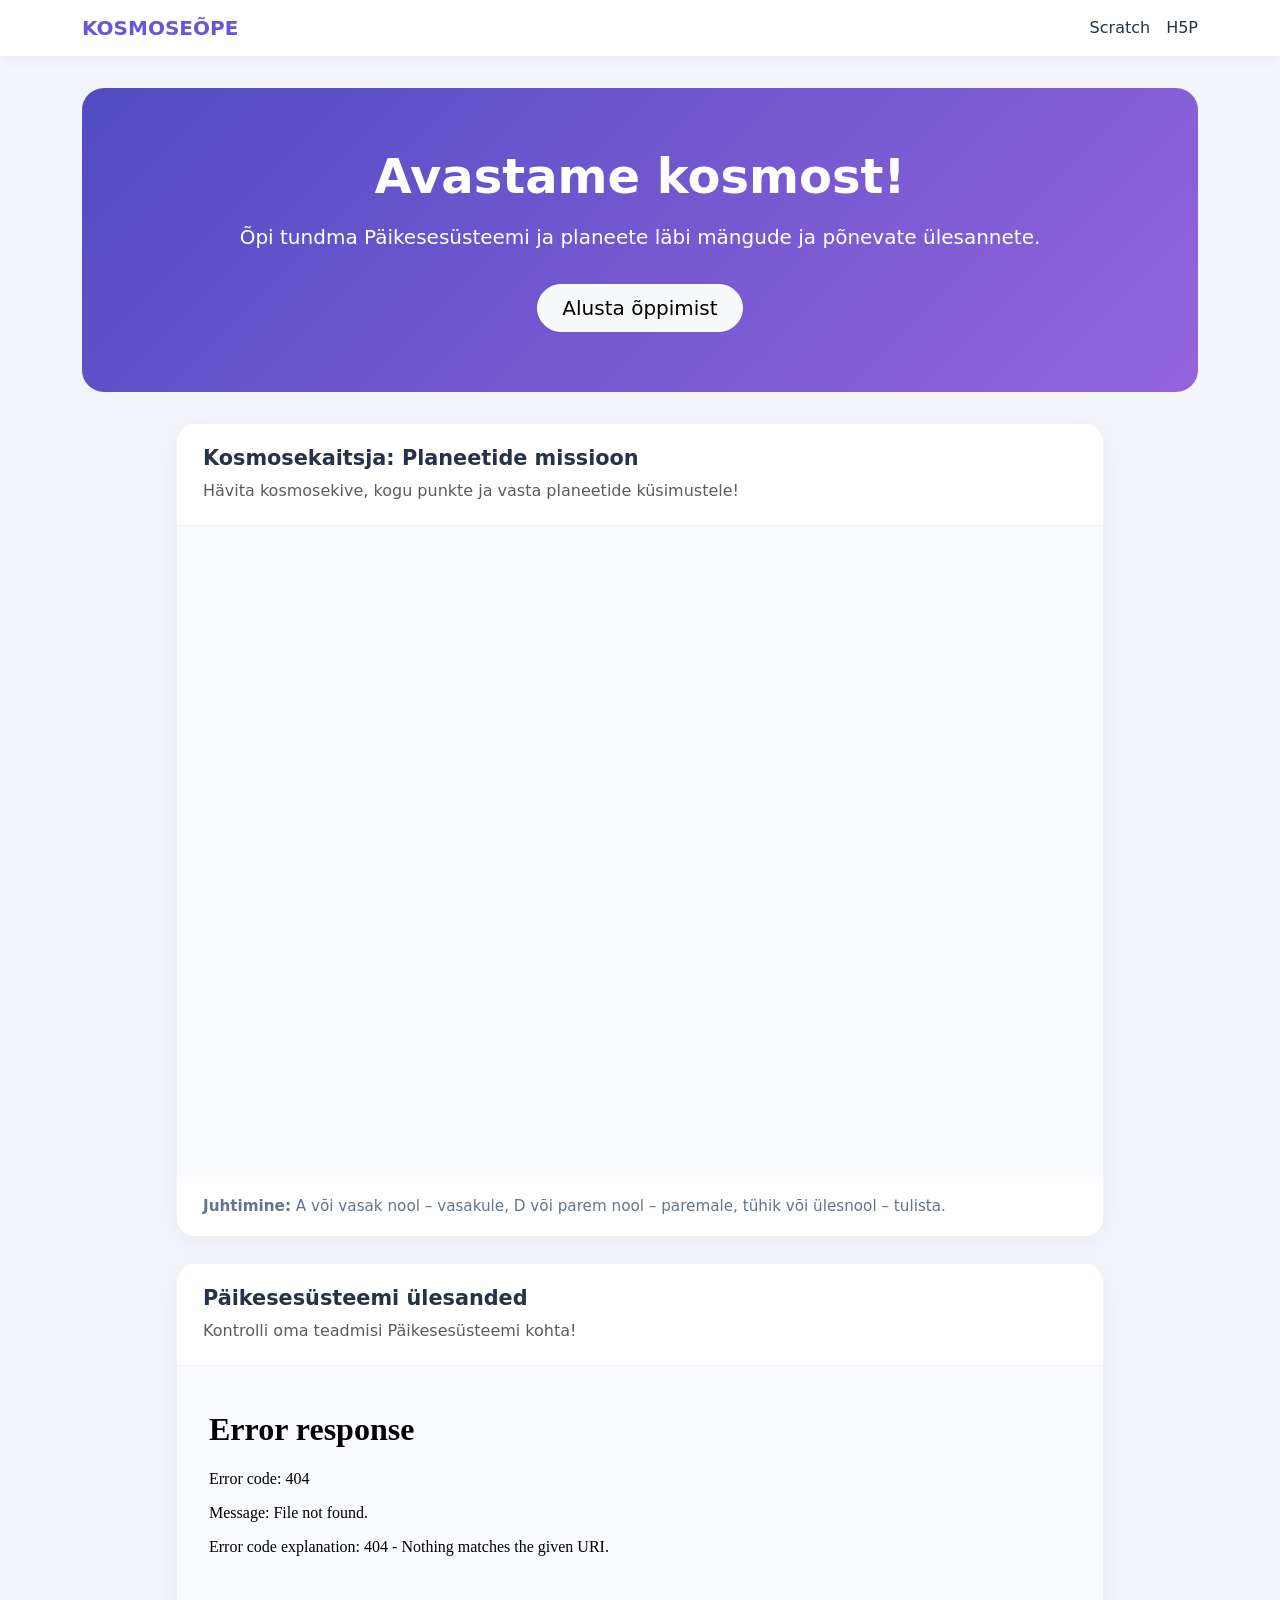
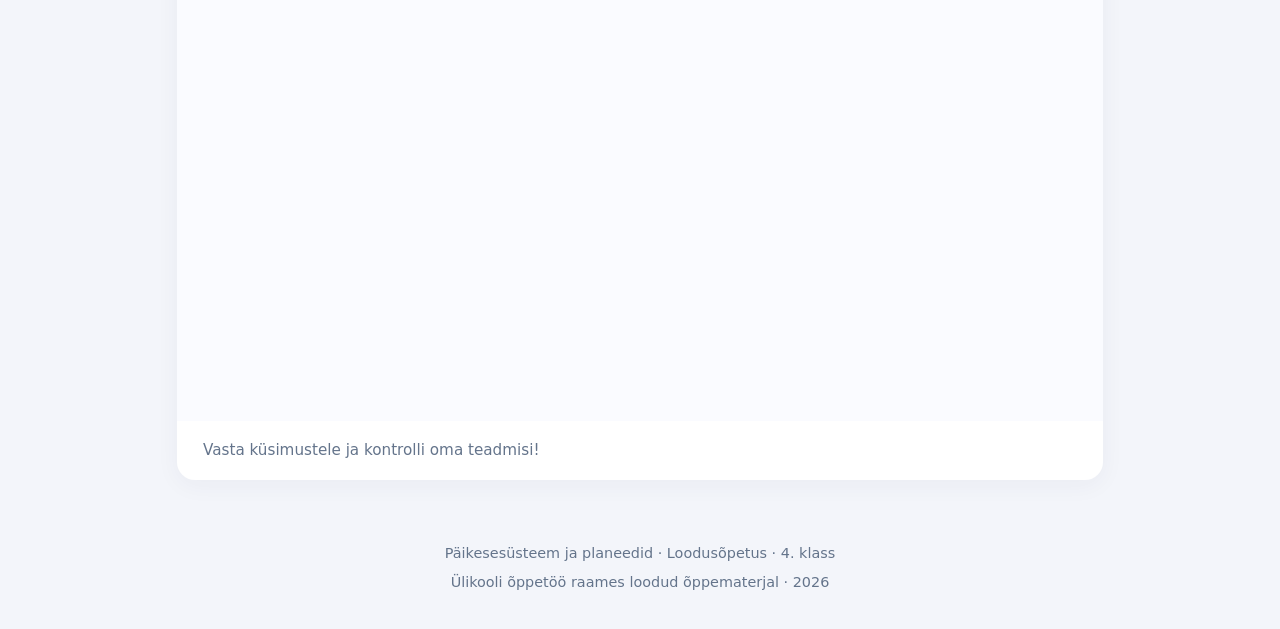
==== index.html @ 499214a0 "Create index.html" ====
<!DOCTYPE html>
<html lang="et">
<head>
  <meta charset="UTF-8">
  <meta name="viewport" content="width=device-width, initial-scale=1">
  <title>Kosmoseõpe | Päikesesüsteem ja planeedid</title>

  <link href="https://cdn.jsdelivr.net/npm/bootstrap@5.3.8/dist/css/bootstrap.min.css" rel="stylesheet">

  <style>
    body {
      font-family: system-ui, sans-serif;
      background: #f3f5fa;
      color: #263248;
    }

    .navbar {
      background: #fff;
      box-shadow: 0 2px 12px #19233a10;
    }

    .navbar-brand {
      font-weight: 800;
      color: #6657d9;
    }

    .hero {
      background: linear-gradient(135deg, #514cc3, #9464dc);
      color: white;
      border-radius: 22px;
      padding: 60px 30px;
      text-align: center;
      margin: 32px 0;
    }

    .hero h1 {
      font-size: clamp(2rem, 5vw, 3rem);
      font-weight: 800;
    }

    .activity-card {
      background: white;
      border-radius: 18px;
      margin-bottom: 28px;
      overflow: hidden;
      box-shadow: 0 5px 25px #27344c0c;
    }

    .activity-header {
      padding: 22px 26px;
      border-bottom: 1px solid #edf0f5;
    }

    .activity-header h2 {
      font-size: 1.3rem;
      font-weight: 750;
      margin: 0 0 8px;
    }

    .embed-area {
      padding: 24px;
      display: flex;
      justify-content: center;
      background: #fafbff;
    }

    .scratch-box {
      width: min(100%, 720px);
      aspect-ratio: 485 / 402;
    }

    .scratch-box iframe {
      width: 100%;
      height: 100%;
      border: 0;
    }

    .h5p-box {
      width: 100%;
    }

    .h5p-box iframe {
      width: 100%;
      max-width: 100%;
      min-height: 600px;
      border: 0;
    }

    .activity-footer {
      padding: 18px 26px;
      font-size: 0.95rem;
      color: #64748b;
    }

    footer {
      text-align: center;
      padding: 35px 15px;
      color: #64748b;
      font-size: 0.9rem;
    }
  </style>
</head>

<body>

  <nav class="navbar navbar-expand-lg sticky-top">
    <div class="container">
      <a class="navbar-brand" href="#">KOSMOSEÕPE</a>

      <div class="d-flex gap-3">
        <a class="nav-link" href="#scratch">Scratch</a>
        <a class="nav-link" href="#h5p">H5P</a>
      </div>
    </div>
  </nav>

  <main class="container">

    <header class="hero">
      <h1>Avastame kosmost!</h1>
      <p class="lead mt-3">
        Õpi tundma Päikesesüsteemi ja planeete
        läbi mängude ja põnevate ülesannete.
      </p>
      <a href="#scratch" class="btn btn-light btn-lg rounded-pill px-4 mt-3">
        Alusta õppimist
      </a>
    </header>

    <div class="row justify-content-center">
      <div class="col-lg-10">

        <!-- SCRATCH -->
        <section class="activity-card" id="scratch">
          <div class="activity-header">
            <h2>Kosmosekaitsja: Planeetide missioon</h2>
            <p class="text-muted mb-0">
              Hävita kosmosekive, kogu punkte
              ja vasta planeetide küsimustele!
            </p>
          </div>

          <div class="embed-area">
            <div class="scratch-box">
              <iframe
                src="https://scratch.mit.edu/projects/PROJECT_ID/embed"
                title="Kosmosekaitsja"
                allowfullscreen>
              </iframe>
            </div>
          </div>

          <div class="activity-footer">
            <strong>Juhtimine:</strong>
            A või vasak nool – vasakule,
            D või parem nool – paremale,
            tühik või ülesnool – tulista.
          </div>
        </section>

        <!-- H5P -->
        <section class="activity-card" id="h5p">
          <div class="activity-header">
            <h2>Päikesesüsteemi ülesanded</h2>
            <p class="text-muted mb-0">
              Kontrolli oma teadmisi Päikesesüsteemi kohta!
            </p>
          </div>

          <div class="embed-area">
            <div class="h5p-box">

              <!-- Asenda H5P_EMBED_URL oma H5P lingiga -->
              <iframe
                src="H5P_EMBED_URL"
                title="Päikesesüsteemi ülesanded"
                loading="lazy"
                allowfullscreen>
              </iframe>

              <!-- Kui H5P annab eraldi
                   h5p-resizer.js skripti,
                   lisa see siia. -->

            </div>
          </div>

          <div class="activity-footer">
            Vasta küsimustele ja kontrolli oma teadmisi!
          </div>
        </section>

      </div>
    </div>
  </main>

  <footer>
    Päikesesüsteem ja planeedid · Loodusõpetus · 4. klass
    <p class="mt-2 mb-0">
      Ülikooli õppetöö raames loodud õppematerjal · 2026
    </p>
  </footer>

  <script src="https://cdn.jsdelivr.net/npm/bootstrap@5.3.8/dist/js/bootstrap.bundle.min.js"></script>
</body>
</html>
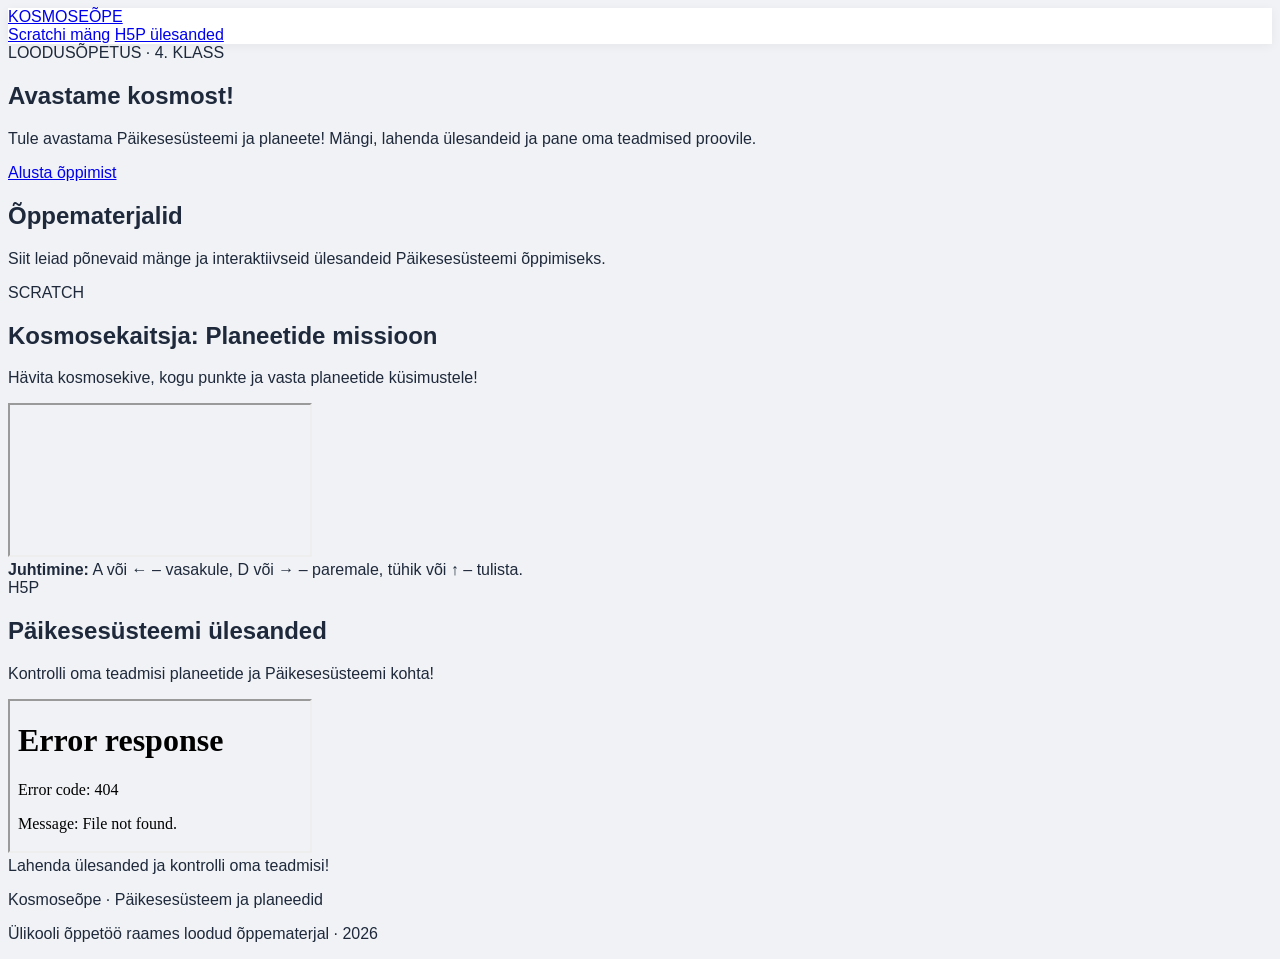
==== commit a993b32e: "Update index.html" ====
--- a/index.html
+++ b/index.html
@@ -1,206 +1,128 @@
 <!DOCTYPE html>
 <html lang="et">
 <head>
-  <meta charset="UTF-8">
-  <meta name="viewport" content="width=device-width, initial-scale=1">
-  <title>Kosmoseõpe | Päikesesüsteem ja planeedid</title>
-
-  <link href="https://cdn.jsdelivr.net/npm/bootstrap@5.3.8/dist/css/bootstrap.min.css" rel="stylesheet">
-
-  <style>
-    body {
-      font-family: system-ui, sans-serif;
-      background: #f3f5fa;
-      color: #263248;
-    }
-
-    .navbar {
-      background: #fff;
-      box-shadow: 0 2px 12px #19233a10;
-    }
-
-    .navbar-brand {
-      font-weight: 800;
-      color: #6657d9;
-    }
-
-    .hero {
-      background: linear-gradient(135deg, #514cc3, #9464dc);
-      color: white;
-      border-radius: 22px;
-      padding: 60px 30px;
-      text-align: center;
-      margin: 32px 0;
-    }
-
-    .hero h1 {
-      font-size: clamp(2rem, 5vw, 3rem);
-      font-weight: 800;
-    }
-
-    .activity-card {
-      background: white;
-      border-radius: 18px;
-      margin-bottom: 28px;
-      overflow: hidden;
-      box-shadow: 0 5px 25px #27344c0c;
-    }
-
-    .activity-header {
-      padding: 22px 26px;
-      border-bottom: 1px solid #edf0f5;
-    }
-
-    .activity-header h2 {
-      font-size: 1.3rem;
-      font-weight: 750;
-      margin: 0 0 8px;
-    }
-
-    .embed-area {
-      padding: 24px;
-      display: flex;
-      justify-content: center;
-      background: #fafbff;
-    }
-
-    .scratch-box {
-      width: min(100%, 720px);
-      aspect-ratio: 485 / 402;
-    }
-
-    .scratch-box iframe {
-      width: 100%;
-      height: 100%;
-      border: 0;
-    }
-
-    .h5p-box {
-      width: 100%;
-    }
-
-    .h5p-box iframe {
-      width: 100%;
-      max-width: 100%;
-      min-height: 600px;
-      border: 0;
-    }
-
-    .activity-footer {
-      padding: 18px 26px;
-      font-size: 0.95rem;
-      color: #64748b;
-    }
-
-    footer {
-      text-align: center;
-      padding: 35px 15px;
-      color: #64748b;
-      font-size: 0.9rem;
-    }
-  </style>
+    <meta charset="UTF-8">
+    <meta name="viewport" content="width=device-width, initial-scale=1.0">
+    <title>Kosmoseõpe | Päikesesüsteem ja planeedid</title>
+    <link rel="stylesheet" href="css/style.css">
 </head>
 
 <body>
+    <!-- NAVIGATSIOON -->
+    <header class="site-header">
+        <nav class="navbar container">
+            <a href="#" class="logo">KOSMOSEÕPE</a>
 
-  <nav class="navbar navbar-expand-lg sticky-top">
-    <div class="container">
-      <a class="navbar-brand" href="#">KOSMOSEÕPE</a>
-
-      <div class="d-flex gap-3">
-        <a class="nav-link" href="#scratch">Scratch</a>
-        <a class="nav-link" href="#h5p">H5P</a>
-      </div>
-    </div>
-  </nav>
-
-  <main class="container">
-
-    <header class="hero">
-      <h1>Avastame kosmost!</h1>
-      <p class="lead mt-3">
-        Õpi tundma Päikesesüsteemi ja planeete
-        läbi mängude ja põnevate ülesannete.
-      </p>
-      <a href="#scratch" class="btn btn-light btn-lg rounded-pill px-4 mt-3">
-        Alusta õppimist
-      </a>
+            <div class="nav-links">
+                <a href="#scratch">Scratchi mäng</a>
+                <a href="#h5p">H5P ülesanded</a>
+            </div>
+        </nav>
     </header>
 
-    <div class="row justify-content-center">
-      <div class="col-lg-10">
+    <main class="container">
 
-        <!-- SCRATCH -->
-        <section class="activity-card" id="scratch">
-          <div class="activity-header">
-            <h2>Kosmosekaitsja: Planeetide missioon</h2>
-            <p class="text-muted mb-0">
-              Hävita kosmosekive, kogu punkte
-              ja vasta planeetide küsimustele!
+        <!-- PEAMINE BÄNNER -->
+        <section class="hero">
+            <span class="hero-label">LOODUSÕPETUS · 4. KLASS</span>
+            <h1>Avastame kosmost!</h1>
+            <p>
+                Tule avastama Päikesesüsteemi ja planeete!
+                Mängi, lahenda ülesandeid ja pane oma
+                teadmised proovile.
             </p>
-          </div>
-
-          <div class="embed-area">
-            <div class="scratch-box">
-              <iframe
-                src="https://scratch.mit.edu/projects/PROJECT_ID/embed"
-                title="Kosmosekaitsja"
-                allowfullscreen>
-              </iframe>
-            </div>
-          </div>
-
-          <div class="activity-footer">
-            <strong>Juhtimine:</strong>
-            A või vasak nool – vasakule,
-            D või parem nool – paremale,
-            tühik või ülesnool – tulista.
-          </div>
+            <a href="#scratch" class="hero-button">
+                Alusta õppimist
+            </a>
         </section>
 
-        <!-- H5P -->
+        <!-- SISSEJUHATUS -->
+        <section class="intro">
+            <h2>Õppematerjalid</h2>
+            <p>
+                Siit leiad põnevaid mänge ja interaktiivseid
+                ülesandeid Päikesesüsteemi õppimiseks.
+            </p>
+        </section>
+
+        <!-- SCRATCHI MÄNG -->
+        <section class="activity-card" id="scratch">
+            <div class="card-header">
+                <span class="category">SCRATCH</span>
+                <h2>
+                    Kosmosekaitsja:
+                    Planeetide missioon
+                </h2>
+                <p>
+                    Hävita kosmosekive, kogu punkte
+                    ja vasta planeetide küsimustele!
+                </p>
+            </div>
+            <div class="game-container">
+                <!-- ASENDA PROJECT_ID OMA PROJEKTI NUMBRIGA -->
+                <iframe
+                    class="scratch-frame"
+                    src="https://scratch.mit.edu/projects/PROJECT_ID/embed"
+                    title="Kosmosekaitsja"
+                    allowfullscreen>
+                </iframe>
+            </div>
+            <div class="card-footer">
+                <strong>Juhtimine:</strong>
+                A või ← – vasakule,
+                D või → – paremale,
+                tühik või ↑ – tulista.
+            </div>
+        </section>
+
+        <!-- H5P ÜLESANDED -->
         <section class="activity-card" id="h5p">
-          <div class="activity-header">
-            <h2>Päikesesüsteemi ülesanded</h2>
-            <p class="text-muted mb-0">
-              Kontrolli oma teadmisi Päikesesüsteemi kohta!
-            </p>
-          </div>
 
-          <div class="embed-area">
-            <div class="h5p-box">
+            <div class="card-header">
+                <span class="category">H5P</span>
 
-              <!-- Asenda H5P_EMBED_URL oma H5P lingiga -->
-              <iframe
-                src="H5P_EMBED_URL"
-                title="Päikesesüsteemi ülesanded"
-                loading="lazy"
-                allowfullscreen>
-              </iframe>
+                <h2>Päikesesüsteemi ülesanded</h2>
 
-              <!-- Kui H5P annab eraldi
-                   h5p-resizer.js skripti,
-                   lisa see siia. -->
+                <p>
+                    Kontrolli oma teadmisi planeetide
+                    ja Päikesesüsteemi kohta!
+                </p>
+            </div>
+
+            <div class="game-container">
+
+                <!-- ASENDA H5P_EMBED_URL OMA LINGIGA -->
+                <iframe
+                    class="h5p-frame"
+                    src="H5P_EMBED_URL"
+                    title="Päikesesüsteemi ülesanded"
+                    loading="lazy"
+                    allowfullscreen>
+                </iframe>
 
             </div>
-          </div>
 
-          <div class="activity-footer">
-            Vasta küsimustele ja kontrolli oma teadmisi!
-          </div>
+            <div class="card-footer">
+                Lahenda ülesanded ja kontrolli oma teadmisi!
+            </div>
+
         </section>
 
-      </div>
-    </div>
-  </main>
+    </main>
 
-  <footer>
-    Päikesesüsteem ja planeedid · Loodusõpetus · 4. klass
-    <p class="mt-2 mb-0">
-      Ülikooli õppetöö raames loodud õppematerjal · 2026
-    </p>
-  </footer>
+    <!-- JALUS -->
+    <footer class="site-footer">
+        <div class="container">
+            <p>
+                Kosmoseõpe · Päikesesüsteem ja planeedid
+            </p>
 
-  <script src="https://cdn.jsdelivr.net/npm/bootstrap@5.3.8/dist/js/bootstrap.bundle.min.js"></script>
+            <p>
+                Ülikooli õppetöö raames loodud
+                õppematerjal · 2026
+            </p>
+        </div>
+    </footer>
+
 </body>
 </html>
--- a/css/style.css
+++ b/css/style.css
@@ -0,0 +1,40 @@
+:root {
+    --primary: #6366f1;
+    --secondary: #a855f7;
+    --background: #f0f2f5;
+    --text: #1e293b;
+}
+
+body {
+    font-family: 'Nunito', sans-serif;
+    background-color: var(--background);
+    color: var(--text);
+}
+
+.navbar {
+    background-color: white;
+    box-shadow: 0 2px 10px rgba(0, 0, 0, 0.05);
+}
+
+.hero-banner {
+    background: linear-gradient(
+        135deg,
+        var(--primary),
+        var(--secondary)
+    );
+    color: white;
+    padding: 60px 20px;
+    border-radius: 24px;
+}
+
+.game-card {
+    background: white;
+    border-radius: 16px;
+    overflow: hidden;
+    box-shadow: 0 4px 20px rgba(0, 0, 0, 0.05);
+    transition: transform 0.3s ease;
+}
+
+.game-card:hover {
+    transform: translateY(-5px);
+}
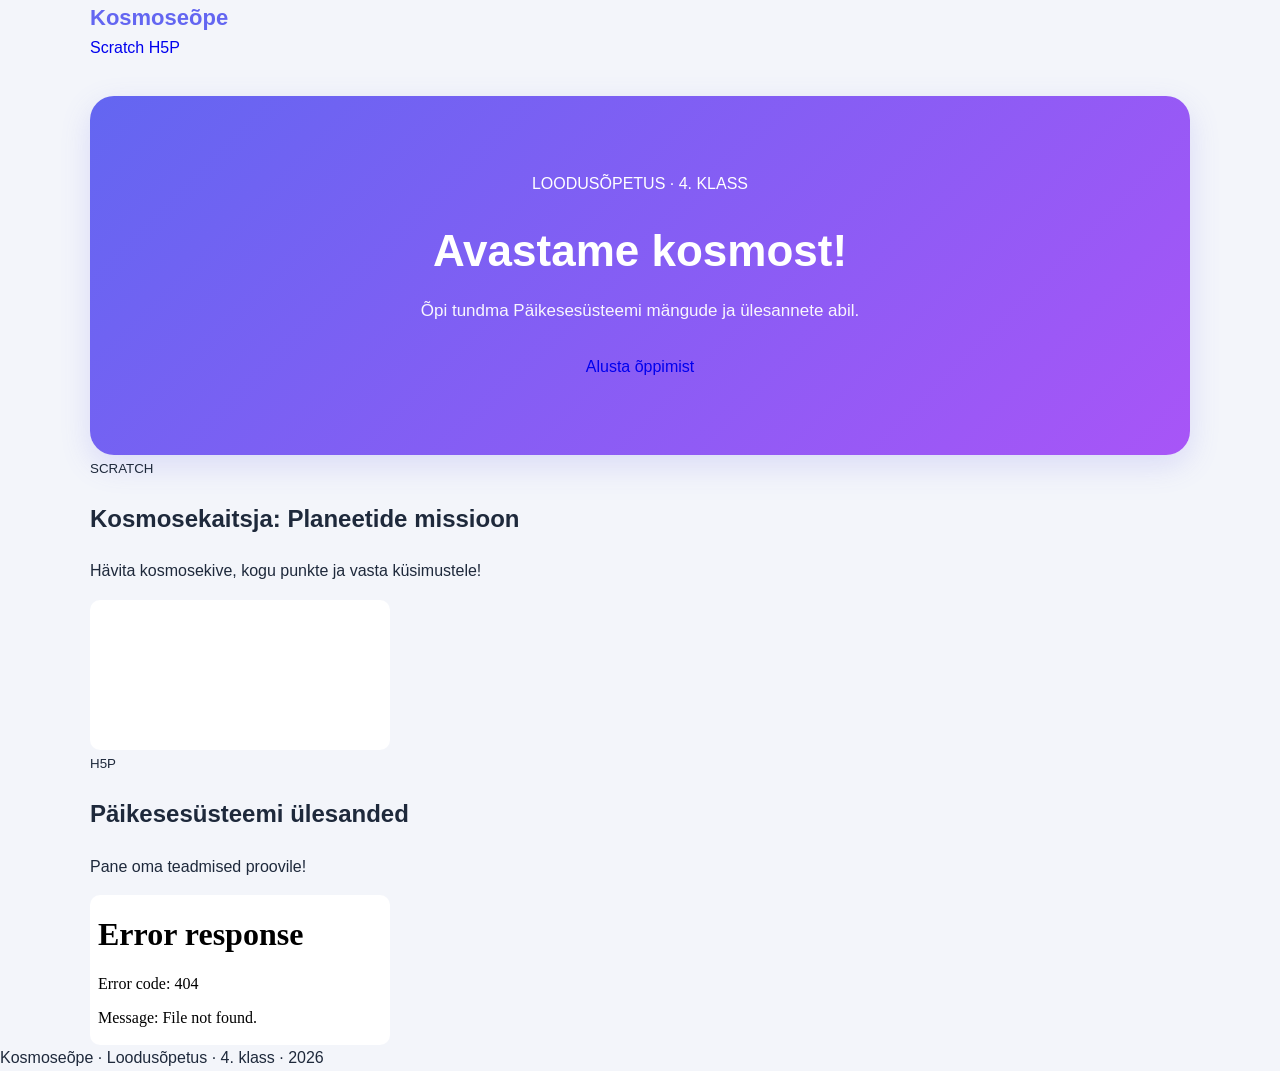
==== commit 76e8562c: "Update index.html" ====
--- a/index.html
+++ b/index.html
@@ -1,128 +1,63 @@
+
 <!DOCTYPE html>
 <html lang="et">
 <head>
-    <meta charset="UTF-8">
-    <meta name="viewport" content="width=device-width, initial-scale=1.0">
-    <title>Kosmoseõpe | Päikesesüsteem ja planeedid</title>
-    <link rel="stylesheet" href="css/style.css">
+  <meta charset="UTF-8">
+  <meta name="viewport" content="width=device-width, initial-scale=1">
+  <title>Kosmoseõpe | Päikesesüsteem</title>
+  <link rel="stylesheet" href="css/style.css">
 </head>
 
 <body>
-    <!-- NAVIGATSIOON -->
-    <header class="site-header">
-        <nav class="navbar container">
-            <a href="#" class="logo">KOSMOSEÕPE</a>
+  <header>
+    <nav class="container">
+      <a class="logo" href="#">Kosmoseõpe</a>
+      <div class="links">
+        <a href="#scratch">Scratch</a>
+        <a href="#h5p">H5P</a>
+      </div>
+    </nav>
+  </header>
 
-            <div class="nav-links">
-                <a href="#scratch">Scratchi mäng</a>
-                <a href="#h5p">H5P ülesanded</a>
-            </div>
-        </nav>
-    </header>
+  <main class="container">
+    <section class="hero">
+      <span>LOODUSÕPETUS · 4. KLASS</span>
+      <h1>Avastame kosmost!</h1>
+      <p>Õpi tundma Päikesesüsteemi mängude ja ülesannete abil.</p>
+      <a class="button" href="#scratch">Alusta õppimist</a>
+    </section>
 
-    <main class="container">
+    <section class="card" id="scratch">
+      <div class="content">
+        <small>SCRATCH</small>
+        <h2>Kosmosekaitsja: Planeetide missioon</h2>
+        <p>Hävita kosmosekive, kogu punkte ja vasta küsimustele!</p>
+      </div>
+      <div class="embed">
+        <iframe class="scratch"
+          src="https://scratch.mit.edu/projects/PROJECT_ID/embed"
+          title="Kosmosekaitsja" allowfullscreen>
+        </iframe>
+      </div>
+    </section>
 
-        <!-- PEAMINE BÄNNER -->
-        <section class="hero">
-            <span class="hero-label">LOODUSÕPETUS · 4. KLASS</span>
-            <h1>Avastame kosmost!</h1>
-            <p>
-                Tule avastama Päikesesüsteemi ja planeete!
-                Mängi, lahenda ülesandeid ja pane oma
-                teadmised proovile.
-            </p>
-            <a href="#scratch" class="hero-button">
-                Alusta õppimist
-            </a>
-        </section>
+    <section class="card" id="h5p">
+      <div class="content">
+        <small>H5P</small>
+        <h2>Päikesesüsteemi ülesanded</h2>
+        <p>Pane oma teadmised proovile!</p>
+      </div>
+      <div class="embed">
+        <iframe class="h5p"
+          src="H5P_EMBED_URL"
+          title="Päikesesüsteemi ülesanded" allowfullscreen>
+        </iframe>
+      </div>
+    </section>
+  </main>
 
-        <!-- SISSEJUHATUS -->
-        <section class="intro">
-            <h2>Õppematerjalid</h2>
-            <p>
-                Siit leiad põnevaid mänge ja interaktiivseid
-                ülesandeid Päikesesüsteemi õppimiseks.
-            </p>
-        </section>
-
-        <!-- SCRATCHI MÄNG -->
-        <section class="activity-card" id="scratch">
-            <div class="card-header">
-                <span class="category">SCRATCH</span>
-                <h2>
-                    Kosmosekaitsja:
-                    Planeetide missioon
-                </h2>
-                <p>
-                    Hävita kosmosekive, kogu punkte
-                    ja vasta planeetide küsimustele!
-                </p>
-            </div>
-            <div class="game-container">
-                <!-- ASENDA PROJECT_ID OMA PROJEKTI NUMBRIGA -->
-                <iframe
-                    class="scratch-frame"
-                    src="https://scratch.mit.edu/projects/PROJECT_ID/embed"
-                    title="Kosmosekaitsja"
-                    allowfullscreen>
-                </iframe>
-            </div>
-            <div class="card-footer">
-                <strong>Juhtimine:</strong>
-                A või ← – vasakule,
-                D või → – paremale,
-                tühik või ↑ – tulista.
-            </div>
-        </section>
-
-        <!-- H5P ÜLESANDED -->
-        <section class="activity-card" id="h5p">
-
-            <div class="card-header">
-                <span class="category">H5P</span>
-
-                <h2>Päikesesüsteemi ülesanded</h2>
-
-                <p>
-                    Kontrolli oma teadmisi planeetide
-                    ja Päikesesüsteemi kohta!
-                </p>
-            </div>
-
-            <div class="game-container">
-
-                <!-- ASENDA H5P_EMBED_URL OMA LINGIGA -->
-                <iframe
-                    class="h5p-frame"
-                    src="H5P_EMBED_URL"
-                    title="Päikesesüsteemi ülesanded"
-                    loading="lazy"
-                    allowfullscreen>
-                </iframe>
-
-            </div>
-
-            <div class="card-footer">
-                Lahenda ülesanded ja kontrolli oma teadmisi!
-            </div>
-
-        </section>
-
-    </main>
-
-    <!-- JALUS -->
-    <footer class="site-footer">
-        <div class="container">
-            <p>
-                Kosmoseõpe · Päikesesüsteem ja planeedid
-            </p>
-
-            <p>
-                Ülikooli õppetöö raames loodud
-                õppematerjal · 2026
-            </p>
-        </div>
-    </footer>
-
+  <footer>
+    Kosmoseõpe · Loodusõpetus · 4. klass · 2026
+  </footer>
 </body>
 </html>
--- a/css/style.css
+++ b/css/style.css
@@ -1,40 +1,327 @@
+
+/* =========================
+   PÕHISEADED
+========================= */
+
 :root {
     --primary: #6366f1;
     --secondary: #a855f7;
-    --background: #f0f2f5;
+    --background: #f3f5fa;
+    --surface: #ffffff;
     --text: #1e293b;
+    --muted: #64748b;
+    --border: #e8edf4;
+}
+
+* {
+    box-sizing: border-box;
+}
+
+html {
+    scroll-behavior: smooth;
+    scroll-padding-top: 90px;
 }
 
 body {
-    font-family: 'Nunito', sans-serif;
-    background-color: var(--background);
+    margin: 0;
+    font-family: Arial, sans-serif;
+    background: var(--background);
     color: var(--text);
+    line-height: 1.6;
+}
+
+.container {
+    width: 92%;
+    max-width: 1100px;
+    margin: 0 auto;
+}
+
+a {
+    text-decoration: none;
+}
+
+
+/* =========================
+   NAVIGATSIOON
+========================= */
+
+.site-header {
+    background: white;
+    box-shadow: 0 2px 12px rgba(0, 0, 0, 0.05);
+    position: sticky;
+    top: 0;
+    z-index: 100;
 }
 
 .navbar {
-    background-color: white;
-    box-shadow: 0 2px 10px rgba(0, 0, 0, 0.05);
-}
-
-.hero-banner {
+    min-height: 75px;
+    display: flex;
+    justify-content: space-between;
+    align-items: center;
+    gap: 20px;
+}
+
+.logo {
+    font-size: 22px;
+    font-weight: 800;
+    color: var(--primary);
+}
+
+.nav-links {
+    display: flex;
+    gap: 25px;
+}
+
+.nav-links a {
+    color: var(--text);
+    font-weight: 600;
+    transition: color 0.2s;
+}
+
+.nav-links a:hover {
+    color: var(--primary);
+}
+
+
+/* =========================
+   PEAMINE BÄNNER
+========================= */
+
+.hero {
+    margin-top: 35px;
+    padding: 75px 30px;
+    text-align: center;
+    border-radius: 24px;
+
     background: linear-gradient(
         135deg,
         var(--primary),
         var(--secondary)
     );
+
     color: white;
-    padding: 60px 20px;
-    border-radius: 24px;
-}
-
-.game-card {
+
+    box-shadow: 0 10px 30px
+        rgba(99, 102, 241, 0.18);
+}
+
+.hero-label {
+    display: inline-block;
+    padding: 7px 16px;
+    border-radius: 30px;
+    background: rgba(255, 255, 255, 0.18);
+    font-size: 12px;
+    font-weight: 700;
+    letter-spacing: 1px;
+}
+
+.hero h1 {
+    margin: 20px 0 10px;
+    font-size: 44px;
+    font-weight: 800;
+}
+
+.hero p {
+    max-width: 600px;
+    margin: 0 auto 30px;
+    font-size: 17px;
+    opacity: 0.95;
+}
+
+.hero-button {
+    display: inline-block;
     background: white;
-    border-radius: 16px;
+    color: var(--primary);
+    padding: 14px 30px;
+    border-radius: 30px;
+    font-weight: 700;
+
+    transition: transform 0.2s,
+                box-shadow 0.2s;
+}
+
+.hero-button:hover {
+    transform: translateY(-3px);
+    box-shadow: 0 8px 20px
+        rgba(0, 0, 0, 0.15);
+}
+
+
+/* =========================
+   SISSEJUHATUS
+========================= */
+
+.intro {
+    text-align: center;
+    margin: 60px auto 35px;
+    max-width: 700px;
+}
+
+.intro h2 {
+    font-size: 30px;
+    margin-bottom: 10px;
+}
+
+.intro p {
+    color: var(--muted);
+}
+
+
+/* =========================
+   ÕPPEMATERJALIDE KAARDID
+========================= */
+
+.activity-card {
+    max-width: 950px;
+    margin: 0 auto 35px;
+    background: var(--surface);
+    border-radius: 18px;
     overflow: hidden;
-    box-shadow: 0 4px 20px rgba(0, 0, 0, 0.05);
-    transition: transform 0.3s ease;
-}
-
-.game-card:hover {
-    transform: translateY(-5px);
-}
+
+    box-shadow: 0 5px 25px
+        rgba(30, 41, 59, 0.06);
+
+    transition: transform 0.25s,
+                box-shadow 0.25s;
+}
+
+.activity-card:hover {
+    transform: translateY(-4px);
+    box-shadow: 0 12px 30px
+        rgba(30, 41, 59, 0.10);
+}
+
+.card-header {
+    padding: 28px 30px 22px;
+}
+
+.category {
+    display: inline-block;
+    background: #eef2ff;
+    color: var(--primary);
+    padding: 5px 12px;
+    border-radius: 20px;
+    font-size: 12px;
+    font-weight: 700;
+    margin-bottom: 12px;
+}
+
+.card-header h2 {
+    font-size: 24px;
+    margin: 0 0 10px;
+}
+
+.card-header p {
+    color: var(--muted);
+    margin: 0;
+}
+
+.card-footer {
+    padding: 20px 30px;
+    background: #fafbff;
+    border-top: 1px solid var(--border);
+    color: var(--muted);
+    font-size: 14px;
+}
+
+
+/* =========================
+   SCRATCH JA H5P
+========================= */
+
+.game-container {
+    padding: 25px;
+    background: #f8faff;
+
+    display: flex;
+    justify-content: center;
+    align-items: center;
+}
+
+iframe {
+    display: block;
+    border: none;
+    border-radius: 10px;
+    background: white;
+}
+
+.scratch-frame {
+    width: 100%;
+    max-width: 720px;
+    aspect-ratio: 485 / 402;
+}
+
+.h5p-frame {
+    width: 100%;
+    min-height: 600px;
+}
+
+
+/* =========================
+   JALUS
+========================= */
+
+.site-footer {
+    margin-top: 70px;
+    background: #1e293b;
+    color: #cbd5e1;
+    text-align: center;
+    padding: 35px 20px;
+    font-size: 14px;
+}
+
+.site-footer p {
+    margin: 5px 0;
+}
+
+
+/* =========================
+   MOBIILIVAADE
+========================= */
+
+@media (max-width: 650px) {
+
+    .navbar {
+        flex-direction: column;
+        padding: 18px 0;
+        gap: 12px;
+    }
+
+    .nav-links {
+        gap: 15px;
+        font-size: 13px;
+    }
+
+    .hero {
+        padding: 50px 20px;
+        margin-top: 20px;
+    }
+
+    .hero h1 {
+        font-size: 30px;
+    }
+
+    .hero p {
+        font-size: 15px;
+    }
+
+    .intro h2 {
+        font-size: 25px;
+    }
+
+    .card-header {
+        padding: 22px 20px;
+    }
+
+    .card-header h2 {
+        font-size: 20px;
+    }
+
+    .game-container {
+        padding: 10px;
+    }
+
+    .card-footer {
+        padding: 18px 20px;
+    }
+}
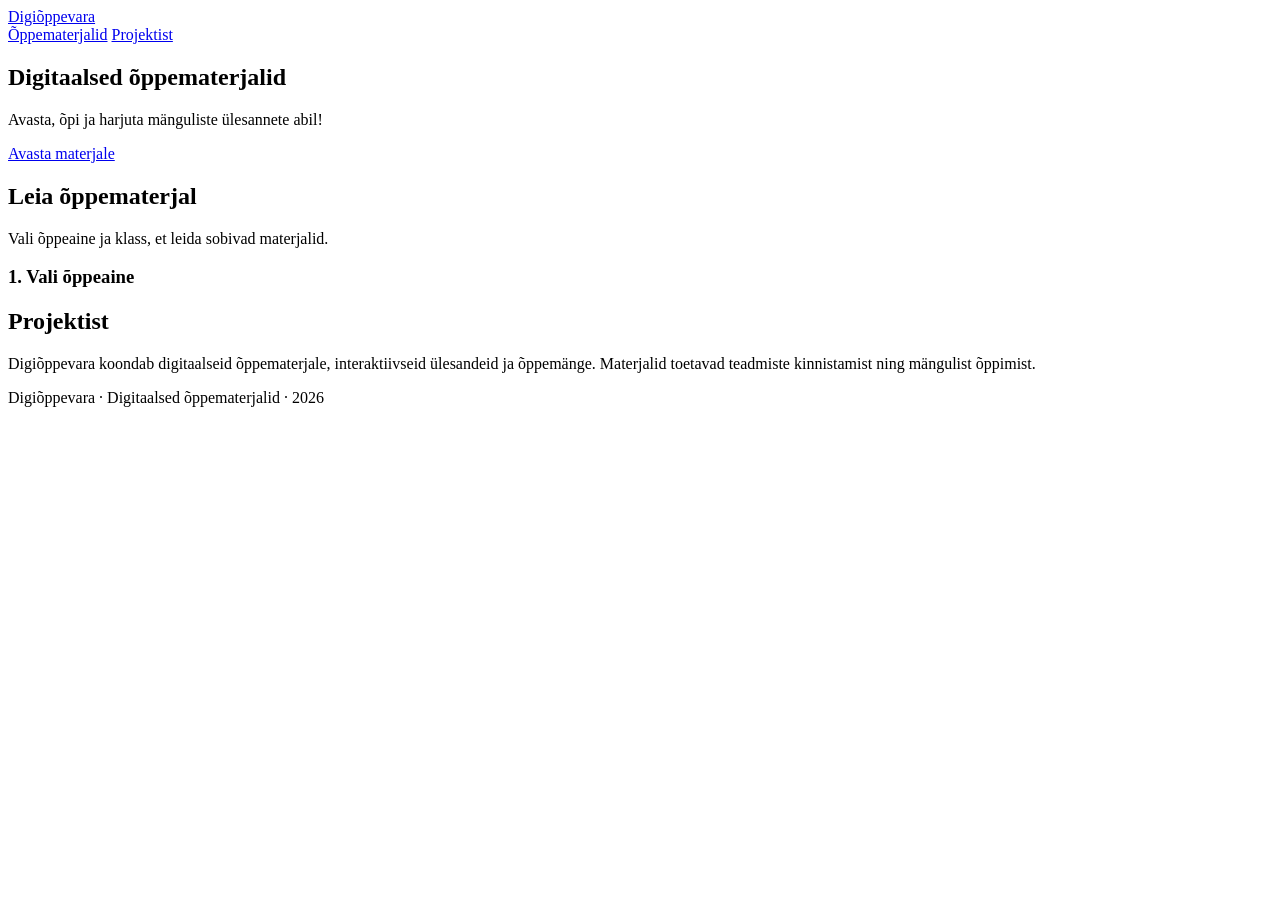
==== commit 346c3bb9: "Create index.html" ====
--- a/index.html
+++ b/index.html
@@ -4,60 +4,61 @@
 <head>
   <meta charset="UTF-8">
   <meta name="viewport" content="width=device-width, initial-scale=1">
-  <title>Kosmoseõpe | Päikesesüsteem</title>
+  <title>Digiõppevara | Õppematerjalid põhikoolile</title>
   <link rel="stylesheet" href="css/style.css">
+  <script src="js/materials.js" defer></script>
+  <script src="js/script.js" defer></script>
 </head>
 
 <body>
-  <header>
+  <header class="site-header">
     <nav class="container">
-      <a class="logo" href="#">Kosmoseõpe</a>
-      <div class="links">
-        <a href="#scratch">Scratch</a>
-        <a href="#h5p">H5P</a>
+      <a class="logo" href="index.html">Digiõppevara</a>
+      <div class="nav-links">
+        <a href="#materjalid">Õppematerjalid</a>
+        <a href="#projektist">Projektist</a>
       </div>
     </nav>
   </header>
 
   <main class="container">
     <section class="hero">
-      <span>LOODUSÕPETUS · 4. KLASS</span>
-      <h1>Avastame kosmost!</h1>
-      <p>Õpi tundma Päikesesüsteemi mängude ja ülesannete abil.</p>
-      <a class="button" href="#scratch">Alusta õppimist</a>
+      <h1>Digitaalsed õppematerjalid</h1>
+      <p>Avasta, õpi ja harjuta mänguliste ülesannete abil!</p>
+      <a class="button" href="#materjalid">Avasta materjale</a>
     </section>
 
-    <section class="card" id="scratch">
-      <div class="content">
-        <small>SCRATCH</small>
-        <h2>Kosmosekaitsja: Planeetide missioon</h2>
-        <p>Hävita kosmosekive, kogu punkte ja vasta küsimustele!</p>
+    <section id="materjalid" class="catalog">
+      <h2>Leia õppematerjal</h2>
+      <p>Vali õppeaine ja klass, et leida sobivad materjalid.</p>
+
+      <h3>1. Vali õppeaine</h3>
+      <div id="subjects" class="choices"></div>
+
+      <div id="grade-section" class="filter-step" hidden>
+        <h3>2. Vali klass</h3>
+        <div id="grades" class="choices"></div>
       </div>
-      <div class="embed">
-        <iframe class="scratch"
-          src="https://scratch.mit.edu/projects/PROJECT_ID/embed"
-          title="Kosmosekaitsja" allowfullscreen>
-        </iframe>
+
+      <div id="results" class="filter-step" hidden>
+        <h3>Õppematerjalid</h3>
+        <div id="cards" class="card-grid"></div>
       </div>
     </section>
 
-    <section class="card" id="h5p">
-      <div class="content">
-        <small>H5P</small>
-        <h2>Päikesesüsteemi ülesanded</h2>
-        <p>Pane oma teadmised proovile!</p>
-      </div>
-      <div class="embed">
-        <iframe class="h5p"
-          src="H5P_EMBED_URL"
-          title="Päikesesüsteemi ülesanded" allowfullscreen>
-        </iframe>
-      </div>
+    <section id="projektist" class="about">
+      <h2>Projektist</h2>
+      <p>
+        Digiõppevara koondab digitaalseid õppematerjale,
+        interaktiivseid ülesandeid ja õppemänge.
+        Materjalid toetavad teadmiste kinnistamist
+        ning mängulist õppimist.
+      </p>
     </section>
   </main>
 
   <footer>
-    Kosmoseõpe · Loodusõpetus · 4. klass · 2026
+    <p>Digiõppevara · Digitaalsed õppematerjalid · 2026</p>
   </footer>
 </body>
 </html>
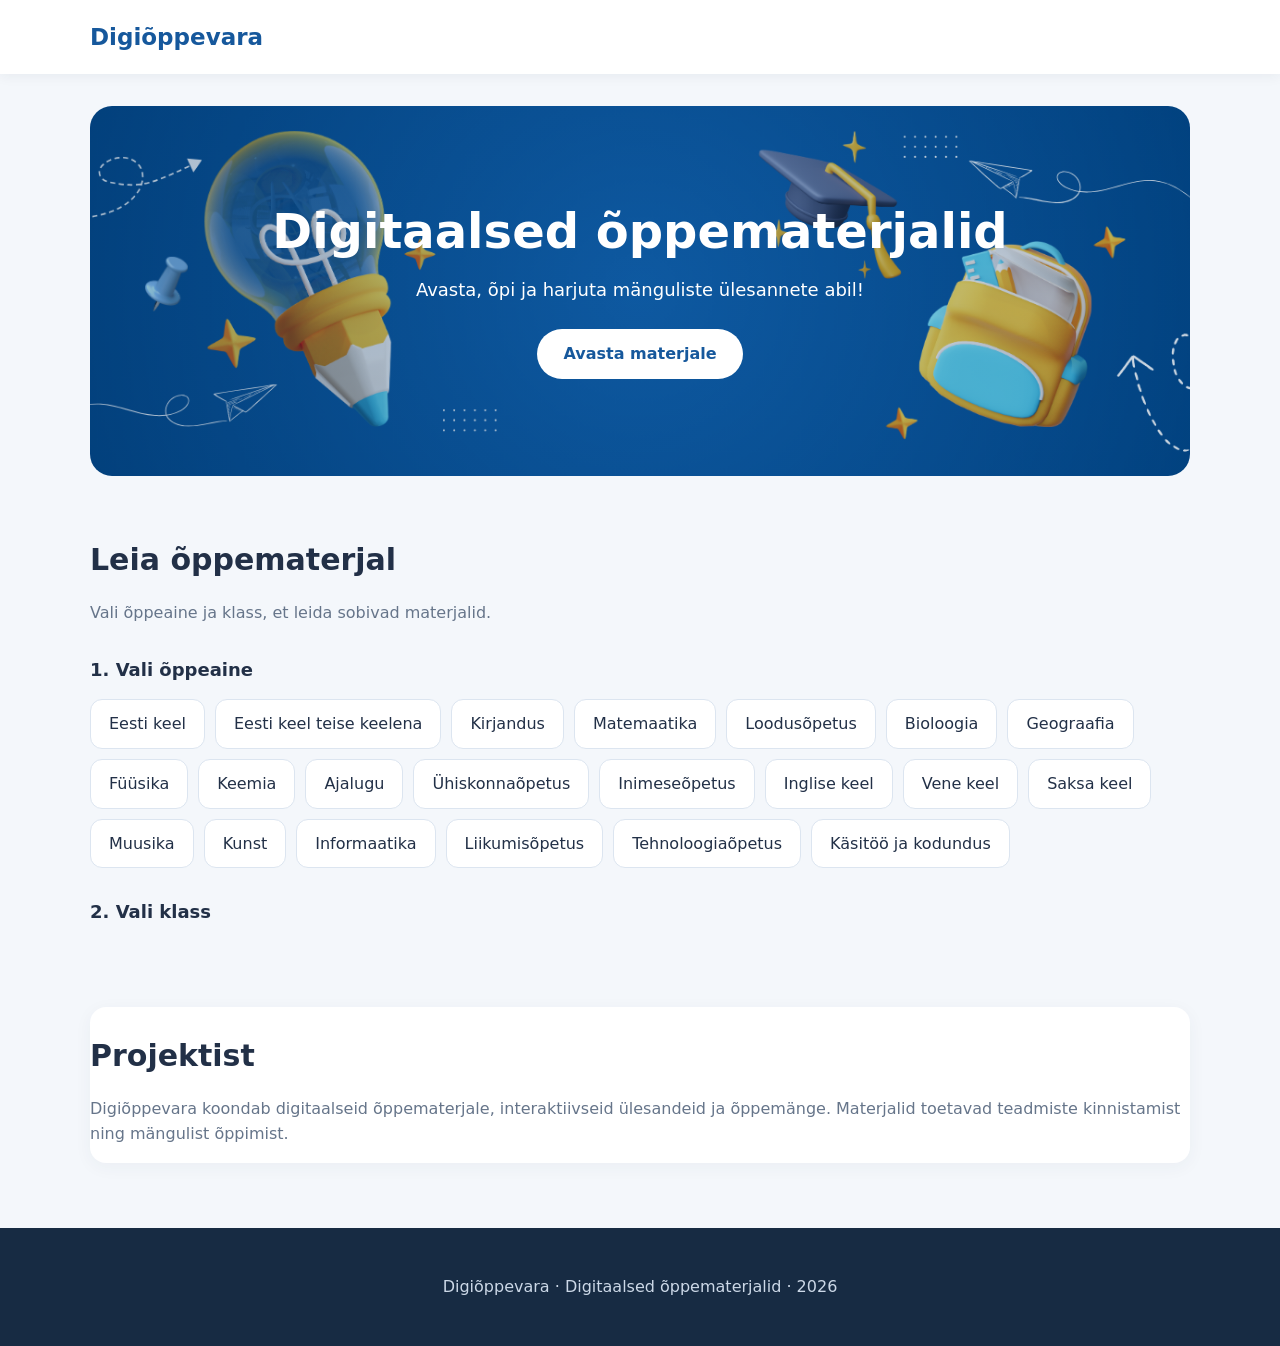
==== commit c1b7587d: "Update index.html delete hidden in category of grades, hide navigation buttons" ====
--- a/index.html
+++ b/index.html
@@ -15,8 +15,10 @@
     <nav class="container">
       <a class="logo" href="index.html">Digiõppevara</a>
       <div class="nav-links">
+        <!-- 
         <a href="#materjalid">Õppematerjalid</a>
         <a href="#projektist">Projektist</a>
+        -->
       </div>
     </nav>
   </header>
@@ -35,7 +37,7 @@
       <h3>1. Vali õppeaine</h3>
       <div id="subjects" class="choices"></div>
 
-      <div id="grade-section" class="filter-step" hidden>
+      <div id="grade-section" class="filter-step">
         <h3>2. Vali klass</h3>
         <div id="grades" class="choices"></div>
       </div>
--- a/css/style.css
+++ b/css/style.css
@@ -0,0 +1,260 @@
+:root {
+  --blue: #16589c;
+  --accent: #3478d4;
+  --text: #223047;
+  --muted: #66758a;
+  --background: #f4f7fb;
+}
+
+* { box-sizing: border-box; }
+
+html { scroll-behavior: smooth; }
+
+body {
+  margin: 0;
+  font: 16px/1.6 system-ui, sans-serif;
+  color: var(--text);
+  background: var(--background);
+}
+
+a { color: inherit; text-decoration: none; }
+
+.container {
+  width: min(1100px, calc(100% - 36px));
+  margin-inline: auto;
+}
+
+[hidden] { display: none !important; }
+
+/* Navigation */
+
+.site-header {
+  background: white;
+  box-shadow: 0 2px 12px #182b4510;
+  position: sticky;
+  top: 0;
+  z-index: 10;
+}
+
+nav {
+  min-height: 74px;
+  display: flex;
+  justify-content: space-between;
+  align-items: center;
+  gap: 20px;
+}
+
+.logo {
+  color: var(--blue);
+  font-size: 23px;
+  font-weight: 800;
+}
+
+.nav-links { display: flex; gap: 25px; }
+.nav-links a:hover { color: var(--accent); }
+
+/* Main banner */
+
+.hero {
+  margin: 32px 0 60px;
+  min-height: 370px;
+  padding: 60px 35px;
+  border-radius: 22px;
+  color: white;
+  text-align: center;
+  display: flex;
+  flex-direction: column;
+  align-items: center;
+  justify-content: center;
+  background:
+    linear-gradient(90deg, #07396d55, #07396d33),
+    url("../images/main-banner.png") center / cover;
+}
+
+.hero h1 {
+  font-size: clamp(30px, 5vw, 48px);
+  line-height: 1.2;
+  margin: 0 0 15px;
+}
+
+.hero p {
+  max-width: 540px;
+  margin: 0 0 25px;
+  font-size: 18px;
+}
+
+.button {
+  display: inline-block;
+  padding: 12px 26px;
+  border-radius: 30px;
+  background: white;
+  color: var(--blue);
+  font-weight: 700;
+  transition: transform .2s;
+}
+
+.button:hover { transform: translateY(-3px); }
+
+/* Catalog and filters */
+
+.catalog, .about { margin-bottom: 65px; }
+
+.catalog h2, .about h2 {
+  font-size: 30px;
+  margin-bottom: 5px;
+}
+
+.catalog > p, .about p { color: var(--muted); }
+
+.catalog h3 {
+  font-size: 18px;
+  margin: 30px 0 15px;
+}
+
+.choices {
+  display: flex;
+  flex-wrap: wrap;
+  gap: 10px;
+}
+
+.chip {
+  padding: 11px 18px;
+  border: 1px solid #dce5f0;
+  border-radius: 12px;
+  background: white;
+  color: var(--text);
+  font: inherit;
+  cursor: pointer;
+  transition: background .2s, color .2s, transform .2s;
+}
+
+.chip:hover {
+  background: #e9f1ff;
+  transform: translateY(-2px);
+}
+
+.chip.selected {
+  background: var(--blue);
+  border-color: var(--blue);
+  color: white;
+}
+
+.filter-step { animation: appear .25s ease; }
+
+@keyframes appear {
+  from { opacity: 0; transform: translateY(8px); }
+  to { opacity: 1; transform: translateY(0); }
+}
+
+/* Material cards */
+
+.card-grid {
+  display: grid;
+  grid-template-columns: repeat(auto-fill, minmax(240px, 1fr));
+  gap: 22px;
+}
+
+.material-card, .activity, .about {
+  background: white;
+  border-radius: 16px;
+  overflow: hidden;
+  box-shadow: 0 4px 18px #2036530c;
+}
+
+.material-card {
+  display: block;
+  transition: transform .2s, box-shadow .2s;
+}
+
+.material-card:hover {
+  transform: translateY(-5px);
+  box-shadow: 0 12px 25px #2036531c;
+}
+
+.material-card img {
+  display: block;
+  width: 100%;
+  aspect-ratio: 16 / 10;
+  object-fit: cover;
+}
+
+.card-body { padding: 18px; }
+.card-body h4 { margin: 6px 0; font-size: 18px; }
+.card-body p { margin: 0; color: var(--muted); }
+.card-body small { color: var(--accent); font-weight: 700; }
+
+.empty {
+  padding: 35px;
+  background: white;
+  border-radius: 14px;
+  color: var(--muted);
+}
+
+/* Topic pages */
+
+.lesson { padding-block: 35px 60px; }
+
+.back-link {
+  display: inline-block;
+  color: var(--blue);
+  margin-bottom: 25px;
+}
+
+.lesson-cover {
+  width: 100%;
+  max-height: 320px;
+  object-fit: cover;
+  border-radius: 18px;
+}
+
+.lesson h1 { font-size: clamp(28px, 4vw, 40px); }
+
+.lesson-meta { color: var(--accent); font-weight: 700; }
+
+.activity {
+  padding: 25px;
+  margin: 28px 0;
+}
+
+.activity h2 { margin-top: 0; }
+
+.embed-placeholder {
+  padding: 65px 20px;
+  text-align: center;
+  background: #eef3fa;
+  border: 2px dashed #cddced;
+  border-radius: 12px;
+  color: var(--muted);
+}
+
+.activity iframe {
+  display: block;
+  width: 100%;
+  border: 0;
+  border-radius: 10px;
+}
+
+.scratch-frame {
+  max-width: 720px;
+  aspect-ratio: 485 / 402;
+  margin: auto;
+}
+
+.h5p-frame { min-height: 600px; }
+
+/* Footer */
+
+footer {
+  padding: 30px 15px;
+  text-align: center;
+  background: #172b43;
+  color: #ccd8e7;
+}
+
+@media (max-width: 600px) {
+  nav { flex-direction: column; padding: 15px 0; }
+  .nav-links { gap: 15px; }
+  .hero { min-height: 300px; padding: 40px 20px; }
+  .hero p { font-size: 16px; }
+  .activity { padding: 15px; }
+}
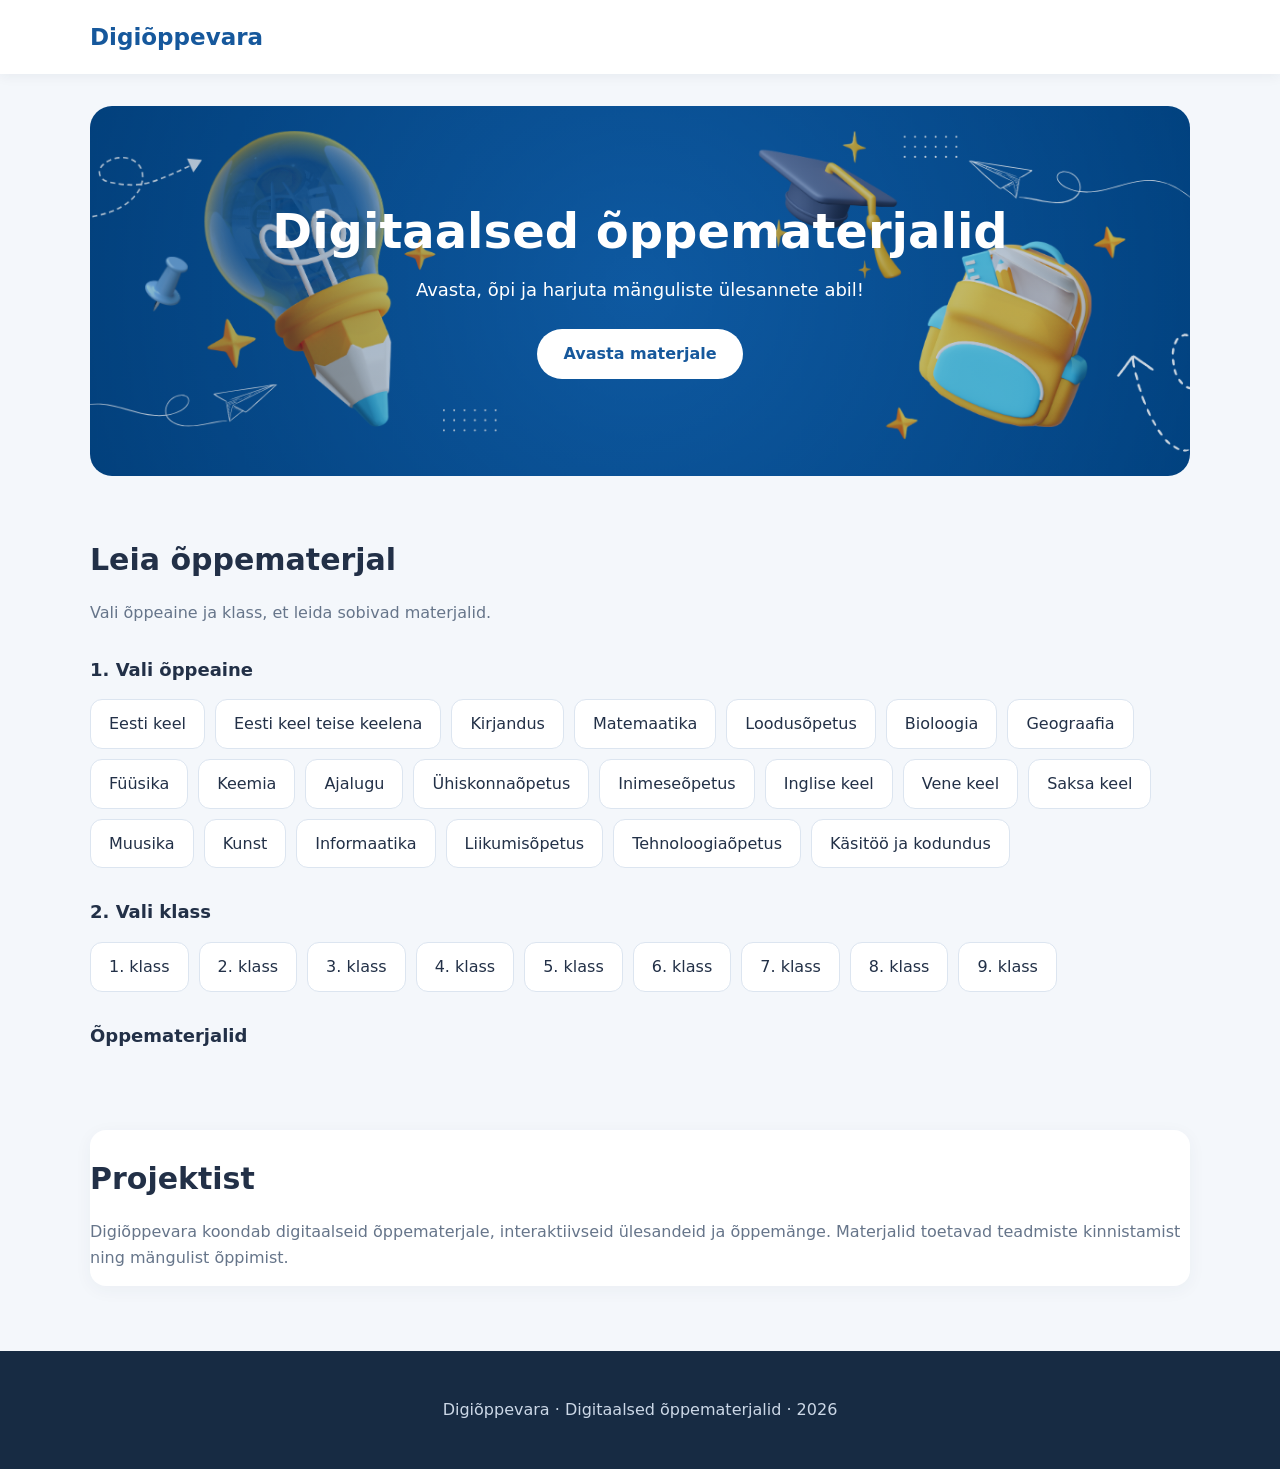
==== commit 6b7605e2: "Update index.html erase hidden in filter category" ====
--- a/index.html
+++ b/index.html
@@ -42,7 +42,7 @@
         <div id="grades" class="choices"></div>
       </div>
 
-      <div id="results" class="filter-step" hidden>
+      <div id="results" class="filter-step">
         <h3>Õppematerjalid</h3>
         <div id="cards" class="card-grid"></div>
       </div>
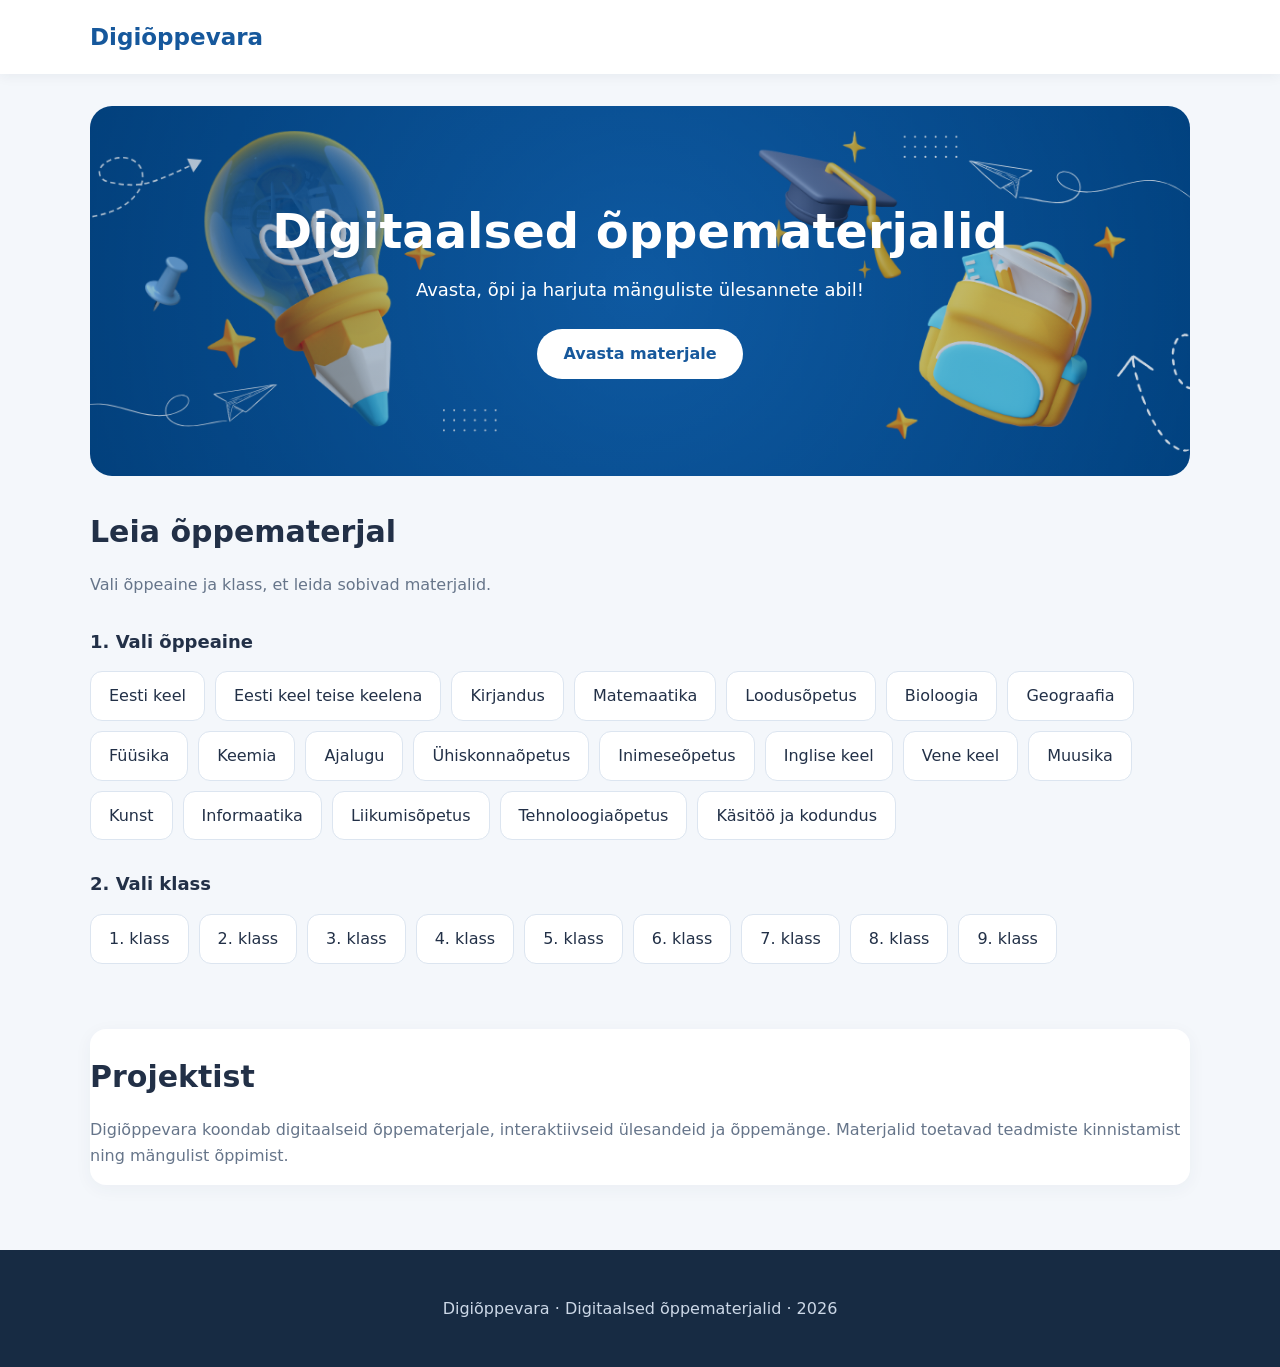
==== commit de00d351: "Update index.html remove animation from grades category picking" ====
--- a/index.html
+++ b/index.html
@@ -37,12 +37,12 @@
       <h3>1. Vali õppeaine</h3>
       <div id="subjects" class="choices"></div>
 
-      <div id="grade-section" class="filter-step">
+      <div id="grade-section">
         <h3>2. Vali klass</h3>
         <div id="grades" class="choices"></div>
       </div>
 
-      <div id="results" class="filter-step">
+      <div id="results" class="filter-step" hidden>
         <h3>Õppematerjalid</h3>
         <div id="cards" class="card-grid"></div>
       </div>
--- a/css/style.css
+++ b/css/style.css
@@ -56,7 +56,7 @@
 /* Main banner */
 
 .hero {
-  margin: 32px 0 60px;
+  margin: 32px 0 32px;
   min-height: 370px;
   padding: 60px 35px;
   border-radius: 22px;
@@ -150,8 +150,8 @@
 
 .card-grid {
   display: grid;
-  grid-template-columns: repeat(auto-fill, minmax(240px, 1fr));
-  gap: 22px;
+  grid-template-columns: repeat(auto-fill, 220px);
+  gap: 20px;
 }
 
 .material-card, .activity, .about {
@@ -174,7 +174,7 @@
 .material-card img {
   display: block;
   width: 100%;
-  aspect-ratio: 16 / 10;
+  aspect-ratio: 1 / 1;
   object-fit: cover;
 }
 
